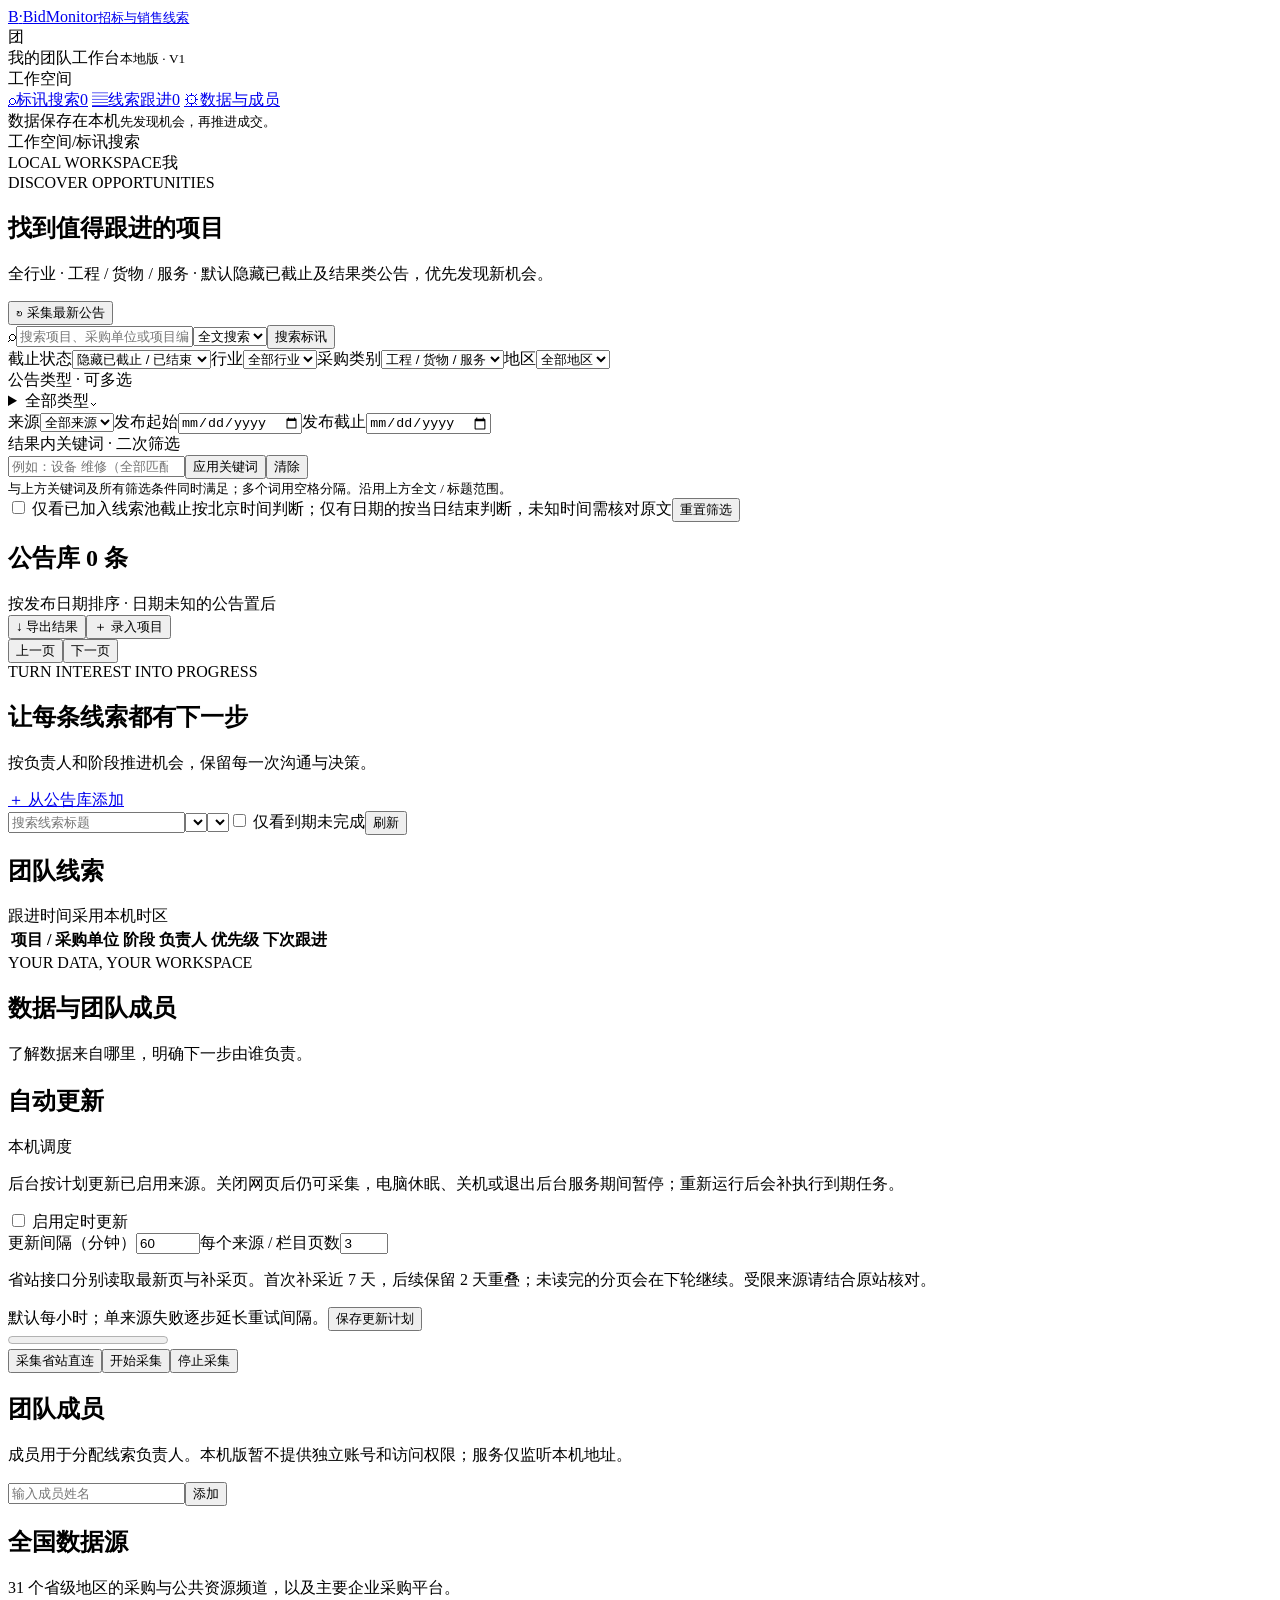
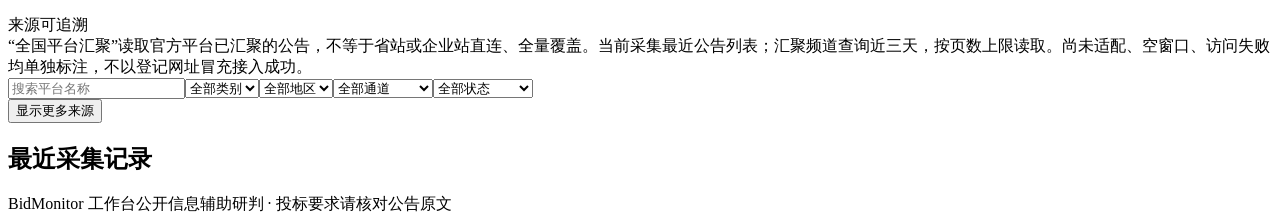
==== apps/workbench/bidmonitor_workbench/web/index.html @ 40c8a37b "refactor: organize desktop, workbench and legacy Web applications Give each application explicit pac" ====
<!doctype html>
<html lang="zh-CN">
<head>
  <meta charset="UTF-8"><meta name="viewport" content="width=device-width, initial-scale=1">
  <title>BidMonitor · 招标与销售线索工作台</title>
  <link rel="stylesheet" href="/assets/app.css?v=refine-keyword-1"><script src="/assets/app.js?v=refine-keyword-1" defer></script>
</head>
<body>
  <aside class="sidebar">
    <a class="brand" href="#search"><span class="brand-mark">B<span>·</span></span><span>BidMonitor<small>招标与销售线索</small></span></a>
    <div class="workspace"><span class="workspace-avatar">团</span><div>我的团队工作台<small>本地版 · V1</small></div><span class="live-dot"></span></div>
    <div class="nav-label">工作空间</div>
    <nav aria-label="主导航">
      <a href="#search" data-page="search"><span class="nav-icon">⌕</span>标讯搜索<span class="nav-count" id="navProjects">0</span></a>
      <a href="#leads" data-page="leads"><span class="nav-icon">▤</span>线索跟进<span class="nav-count" id="navLeads">0</span></a>
      <a href="#settings" data-page="settings"><span class="nav-icon">⚙</span>数据与成员</a>
    </nav>
    <div class="sidebar-bottom"><span class="live-dot"></span> 数据保存在本机<small>先发现机会，再推进成交。</small></div>
  </aside>
  <div class="app-shell">
    <header class="topbar"><div><span class="muted">工作空间</span><span class="slash">/</span><span id="breadcrumb">标讯搜索</span></div><div class="top-actions"><span class="local-badge">LOCAL WORKSPACE</span><span class="avatar">我</span></div></header>
    <main>
      <section class="page active" id="page-search">
        <div class="page-heading"><div><div class="eyebrow">DISCOVER OPPORTUNITIES</div><h1>找到值得跟进的项目</h1><p>全行业 · 工程 / 货物 / 服务 · 默认隐藏已截止及结果类公告，优先发现新机会。</p></div><button class="button primary" id="collectButton">↻ 采集最新公告</button></div>
        <div class="stats" id="stats"></div>
        <form class="search-box" id="searchForm">
          <div class="search-line"><span class="search-symbol">⌕</span><input id="query" name="q" aria-label="搜索关键词" placeholder="搜索项目、采购单位或项目编号，多个词用空格分隔" maxlength="300"><select id="scope" aria-label="搜索范围"><option value="all">全文搜索</option><option value="title">只搜标题</option></select><button class="button primary" type="submit">搜索标讯</button></div>
          <div class="filters"><label>截止状态<select id="availability"><option value="active">隐藏已截止 / 已结束</option><option value="open">仅明确未截止</option><option value="unknown">截止待核实</option><option value="closed">已截止 / 已结束</option><option value="all">全部公告（含历史）</option></select></label><label>行业<select id="industry"><option value="">全部行业</option></select></label><label>采购类别<select id="category"><option value="">工程 / 货物 / 服务</option></select></label><label>地区<select id="region"><option value="">全部地区</option></select></label><div class="filter-field"><span id="noticeTypeLabel">公告类型 · 可多选</span><details id="noticeType" class="multi-select"><summary aria-labelledby="noticeTypeLabel noticeTypeSummary"><span id="noticeTypeSummary">全部类型</span><span aria-hidden="true">⌄</span></summary><div class="multi-panel"><div class="multi-actions"><button type="button" class="text-button" id="noticeTypeAll">全选</button><button type="button" class="text-button" id="noticeTypeClear">清除筛选</button></div><div id="noticeTypeOptions" role="group" aria-label="选择公告类型"></div><small>可勾选多个；未勾选时不限类型</small></div></details></div><label>来源<select id="source"><option value="">全部来源</option></select></label><label>发布起始<input type="date" id="dateFrom"></label><label>发布截止<input type="date" id="dateTo"></label><div class="filter-field refine-filter"><label for="refineQuery">结果内关键词 · 二次筛选</label><div class="refine-line"><input id="refineQuery" type="search" maxlength="300" placeholder="例如：设备 维修（全部匹配）" aria-describedby="refineHelp"><button class="button" type="submit">应用关键词</button><button class="text-button" type="button" id="clearRefine">清除</button></div><small id="refineHelp">与上方关键词及所有筛选条件同时满足；多个词用空格分隔。沿用上方全文 / 标题范围。</small></div></div>
          <div class="search-bottom"><label class="check"><input type="checkbox" id="tracked"> 仅看已加入线索池</label><span class="muted">截止按北京时间判断；仅有日期的按当日结束判断，未知时间需核对原文</span><button type="button" class="text-button" id="resetSearch">重置筛选</button></div>
        </form>
        <div class="section-toolbar"><div><h2>公告库 <span id="resultCount" class="count-label">0 条</span></h2><span class="muted" id="resultHint">按发布日期排序 · 日期未知的公告置后</span></div><div class="toolbar-actions"><button class="button" id="exportButton">↓ 导出结果</button><button class="button" id="addProjectButton">＋ 录入项目</button></div></div>
        <div id="projectResults" aria-live="polite"></div>
        <div class="pagination"><span id="pageInfo"></span><div><button class="button" id="prevPage">上一页</button><button class="button" id="nextPage">下一页</button></div></div>
      </section>
      <section class="page" id="page-leads">
        <div class="page-heading"><div><div class="eyebrow">TURN INTEREST INTO PROGRESS</div><h1>让每条线索都有下一步</h1><p>按负责人和阶段推进机会，保留每一次沟通与决策。</p></div><a class="button primary" href="#search">＋ 从公告库添加</a></div>
        <div class="stage-summary" id="stageSummary"></div>
        <div class="lead-filters"><input id="leadQuery" placeholder="搜索线索标题" aria-label="搜索线索标题"><select id="leadOwner" aria-label="筛选负责人"></select><select id="leadStage" aria-label="筛选阶段"></select><label class="check"><input type="checkbox" id="dueOnly"> 仅看到期未完成</label><button class="button" id="refreshLeads">刷新</button></div>
        <div class="section-toolbar"><h2>团队线索 <span class="count-label" id="leadCount"></span></h2><span class="muted">跟进时间采用本机时区</span></div>
        <div class="table-wrap"><table class="lead-table"><thead><tr><th>项目 / 采购单位</th><th>阶段</th><th>负责人</th><th>优先级</th><th>下次跟进</th><th></th></tr></thead><tbody id="leadRows"></tbody></table><div id="leadEmpty"></div></div>
      </section>
      <section class="page" id="page-settings">
        <div class="page-heading"><div><div class="eyebrow">YOUR DATA, YOUR WORKSPACE</div><h1>数据与团队成员</h1><p>了解数据来自哪里，明确下一步由谁负责。</p></div></div>
        <div id="sourceStats" class="stats"></div>
        <div class="settings-grid"><article class="panel"><div class="panel-title"><h2>自动更新</h2><span class="tag green">本机调度</span></div>
          <p>后台按计划更新已启用来源。关闭网页后仍可采集，电脑休眠、关机或退出后台服务期间暂停；重新运行后会补执行到期任务。</p>
          <form id="scheduleForm"><label class="check"><input id="scheduleEnabled" type="checkbox"> 启用定时更新</label>
            <div class="form-grid"><label>更新间隔（分钟）<input id="scheduleInterval" type="number" min="15" max="1440" required value="60"></label><label>每个来源 / 栏目页数<input id="schedulePages" type="number" min="1" max="20" required value="3"></label></div>
            <p class="muted">省站接口分别读取最新页与补采页。首次补采近 7 天，后续保留 2 天重叠；未读完的分页会在下轮继续。受限来源请结合原站核对。</p>
            <div class="form-footer"><span class="muted">默认每小时；单来源失败逐步延长重试间隔。</span><button class="button primary" type="submit">保存更新计划</button></div>
          </form><div id="scheduleStatus" class="notice"></div>
          <div class="collection-status" id="collectionStatus"></div><progress id="collectionProgress" max="1" value="0" aria-label="采集进度"></progress>
          <div class="toolbar-actions"><button class="button primary" id="provincialCollect">采集省站直连</button><button class="button" id="settingsCollect">开始采集</button><button class="button" id="stopCollect">停止采集</button></div></article>
        <article class="panel"><h2>团队成员</h2><p>成员用于分配线索负责人。本机版暂不提供独立账号和访问权限；服务仅监听本机地址。</p><form id="memberForm" class="inline-form"><input name="name" placeholder="输入成员姓名" required maxlength="50" aria-label="新成员姓名"><button class="button primary">添加</button></form><div class="member-list" id="memberList"></div><div class="notice" id="timezoneInfo"></div></article></div>
        <article class="panel source-panel"><div class="panel-title"><div><h2>全国数据源</h2><p>31 个省级地区的采购与公共资源频道，以及主要企业采购平台。</p></div><span class="tag">来源可追溯</span></div>
          <div class="notice">“全国平台汇聚”读取官方平台已汇聚的公告，不等于省站或企业站直连、全量覆盖。当前采集最近公告列表；汇聚频道查询近三天，按页数上限读取。尚未适配、空窗口、访问失败均单独标注，不以登记网址冒充接入成功。</div>
          <div class="source-filters"><input id="sourceQuery" placeholder="搜索平台名称" aria-label="搜索数据源"><select id="sourceKind" aria-label="来源类别"><option value="">全部类别</option><option>政府采购</option><option>公共资源</option><option>企业招标</option></select><select id="sourceProvince" aria-label="来源省份"><option value="">全部地区</option></select><select id="sourceChannel" aria-label="采集通道"><option value="">全部通道</option><option value="direct">省站直采</option><option value="national">全国汇聚补充</option></select><select id="sourceHealth" aria-label="采集状态"><option value="">全部状态</option><option value="data">已有公告</option><option value="empty">尚无入库数据</option><option value="backfill">有待续采页</option><option value="problem">需要关注</option><option value="pending">尚未验证</option><option value="disabled">已停用</option></select></div>
          <div id="sourceList"></div><div class="pagination"><span id="sourceCount"></span><button class="button" id="moreSources">显示更多来源</button></div>
        </article>
        <article class="panel run-panel"><h2>最近采集记录</h2><div id="runList"></div></article>
      </section>
    </main>
    <footer>BidMonitor 工作台<span>公开信息辅助研判 · 投标要求请核对公告原文</span></footer>
  </div>
  <dialog id="detailDialog" class="detail-dialog"><div class="drawer-top"><span>项目详情</span><div><button class="text-button" id="copyProjectLink">复制工作台链接</button><button class="close-button" id="closeDetail" aria-label="关闭项目详情">×</button></div></div><div id="detailBody"></div></dialog>
  <dialog id="projectDialog" class="form-dialog"><form id="projectForm"><div class="dialog-heading"><div><h2>录入项目</h2><p>保存公开公告或团队已知的商机，未知字段可留空。</p></div><button type="button" class="close-button" id="closeProject" aria-label="关闭录入">×</button></div><div class="form-grid"><label class="full">项目标题<input name="title" required minlength="4" maxlength="500"></label><label class="full">原文链接<input name="url" type="url" placeholder="https://…（可选）" maxlength="2000"></label><label>公告类型<select name="notice_type" id="newNoticeType"></select></label><label>来源<input name="source" value="手动录入" maxlength="100"></label><label>行业（可自填校正）<input name="industry" id="newIndustry" list="industryOptions" maxlength="60" value="待分类"><datalist id="industryOptions"></datalist></label><label>采购类别<select name="category" id="newCategory"><option>待分类</option><option>工程</option><option>货物</option><option>服务</option></select></label><label>地区<input name="region" maxlength="100" placeholder="例如：江苏省"></label><label>预算金额<input name="budget" maxlength="100" placeholder="按原文填写，保留单位"></label><label>发布日期<input name="published_at" type="date"></label><label>投标截止<input name="deadline" type="datetime-local"></label><label>采购单位<input name="purchaser" maxlength="200"></label><label>项目编号<input name="project_no" maxlength="150"></label><label class="full">公告正文 / 项目说明<textarea name="content" rows="5" maxlength="200000"></textarea></label></div><div class="form-footer"><span class="muted">相同原文链接会更新已有公告。</span><button class="button primary" type="submit">保存项目</button></div></form></dialog>
  <div class="toast" id="toast" role="status" hidden></div>
</body>
</html>
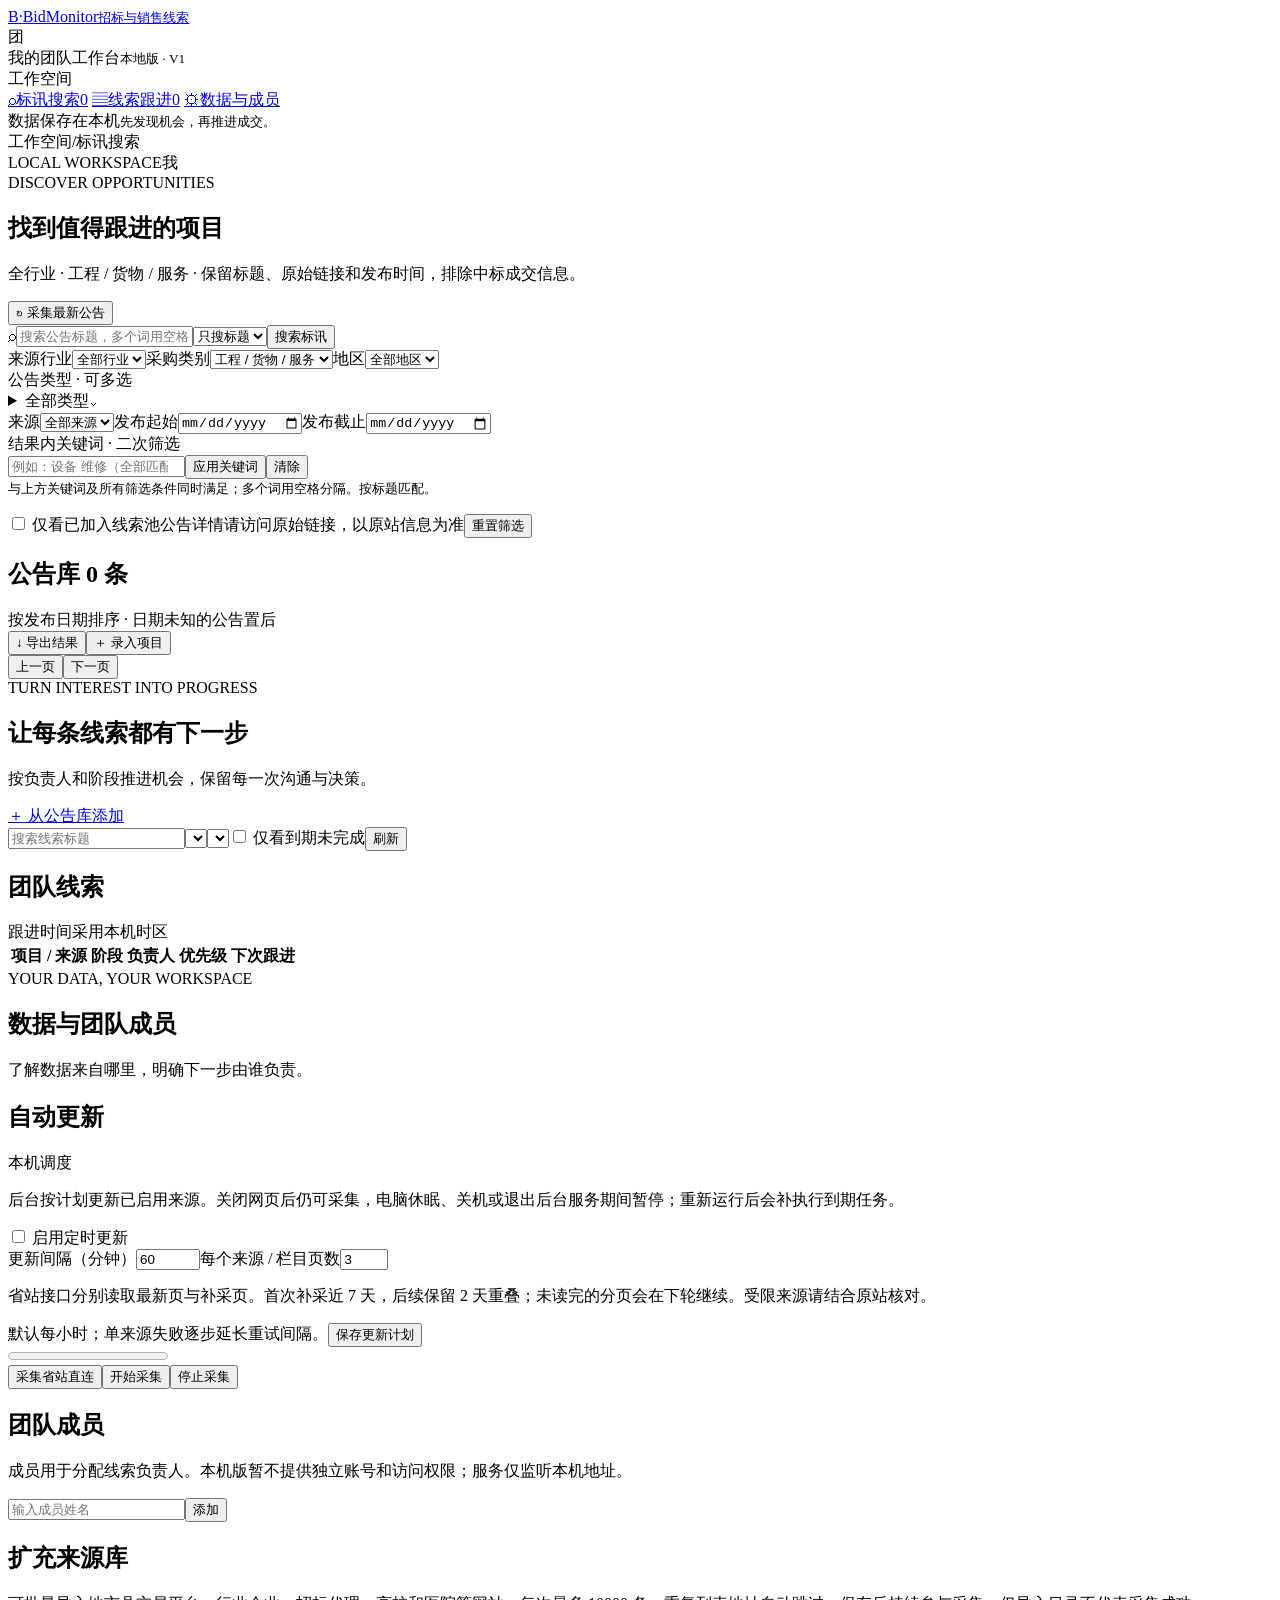
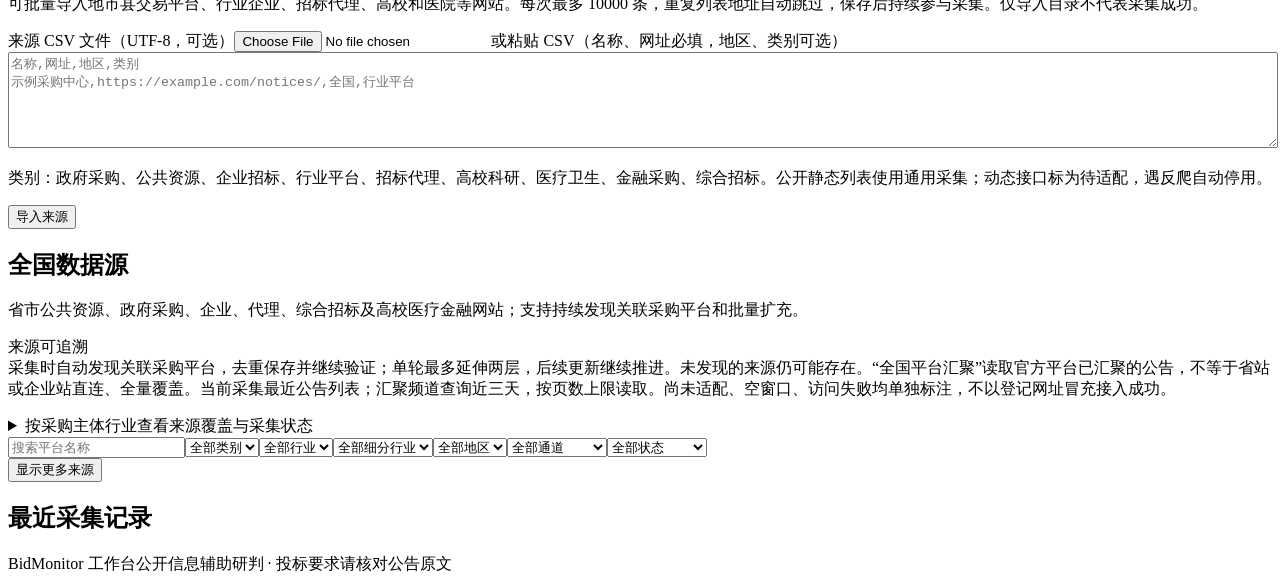
==== commit 1b58dbad: "Merge nationwide source discovery and industry-scoped workbench" ====
--- a/apps/workbench/bidmonitor_workbench/web/index.html
+++ b/apps/workbench/bidmonitor_workbench/web/index.html
@@ -21,12 +21,12 @@
     <header class="topbar"><div><span class="muted">工作空间</span><span class="slash">/</span><span id="breadcrumb">标讯搜索</span></div><div class="top-actions"><span class="local-badge">LOCAL WORKSPACE</span><span class="avatar">我</span></div></header>
     <main>
       <section class="page active" id="page-search">
-        <div class="page-heading"><div><div class="eyebrow">DISCOVER OPPORTUNITIES</div><h1>找到值得跟进的项目</h1><p>全行业 · 工程 / 货物 / 服务 · 默认隐藏已截止及结果类公告，优先发现新机会。</p></div><button class="button primary" id="collectButton">↻ 采集最新公告</button></div>
+        <div class="page-heading"><div><div class="eyebrow">DISCOVER OPPORTUNITIES</div><h1>找到值得跟进的项目</h1><p>全行业 · 工程 / 货物 / 服务 · 保留标题、原始链接和发布时间，排除中标成交信息。</p></div><button class="button primary" id="collectButton">↻ 采集最新公告</button></div>
         <div class="stats" id="stats"></div>
         <form class="search-box" id="searchForm">
-          <div class="search-line"><span class="search-symbol">⌕</span><input id="query" name="q" aria-label="搜索关键词" placeholder="搜索项目、采购单位或项目编号，多个词用空格分隔" maxlength="300"><select id="scope" aria-label="搜索范围"><option value="all">全文搜索</option><option value="title">只搜标题</option></select><button class="button primary" type="submit">搜索标讯</button></div>
-          <div class="filters"><label>截止状态<select id="availability"><option value="active">隐藏已截止 / 已结束</option><option value="open">仅明确未截止</option><option value="unknown">截止待核实</option><option value="closed">已截止 / 已结束</option><option value="all">全部公告（含历史）</option></select></label><label>行业<select id="industry"><option value="">全部行业</option></select></label><label>采购类别<select id="category"><option value="">工程 / 货物 / 服务</option></select></label><label>地区<select id="region"><option value="">全部地区</option></select></label><div class="filter-field"><span id="noticeTypeLabel">公告类型 · 可多选</span><details id="noticeType" class="multi-select"><summary aria-labelledby="noticeTypeLabel noticeTypeSummary"><span id="noticeTypeSummary">全部类型</span><span aria-hidden="true">⌄</span></summary><div class="multi-panel"><div class="multi-actions"><button type="button" class="text-button" id="noticeTypeAll">全选</button><button type="button" class="text-button" id="noticeTypeClear">清除筛选</button></div><div id="noticeTypeOptions" role="group" aria-label="选择公告类型"></div><small>可勾选多个；未勾选时不限类型</small></div></details></div><label>来源<select id="source"><option value="">全部来源</option></select></label><label>发布起始<input type="date" id="dateFrom"></label><label>发布截止<input type="date" id="dateTo"></label><div class="filter-field refine-filter"><label for="refineQuery">结果内关键词 · 二次筛选</label><div class="refine-line"><input id="refineQuery" type="search" maxlength="300" placeholder="例如：设备 维修（全部匹配）" aria-describedby="refineHelp"><button class="button" type="submit">应用关键词</button><button class="text-button" type="button" id="clearRefine">清除</button></div><small id="refineHelp">与上方关键词及所有筛选条件同时满足；多个词用空格分隔。沿用上方全文 / 标题范围。</small></div></div>
-          <div class="search-bottom"><label class="check"><input type="checkbox" id="tracked"> 仅看已加入线索池</label><span class="muted">截止按北京时间判断；仅有日期的按当日结束判断，未知时间需核对原文</span><button type="button" class="text-button" id="resetSearch">重置筛选</button></div>
+          <div class="search-line"><span class="search-symbol">⌕</span><input id="query" name="q" aria-label="搜索关键词" placeholder="搜索公告标题，多个词用空格分隔" maxlength="300"><select id="scope" aria-label="搜索范围"><option value="title">只搜标题</option></select><button class="button primary" type="submit">搜索标讯</button></div>
+          <div class="filters"><input id="availability" type="hidden" value="all"><label>来源行业<select id="industry"><option value="">全部行业</option></select></label><label>采购类别<select id="category"><option value="">工程 / 货物 / 服务</option></select></label><label>地区<select id="region"><option value="">全部地区</option></select></label><div class="filter-field"><span id="noticeTypeLabel">公告类型 · 可多选</span><details id="noticeType" class="multi-select"><summary aria-labelledby="noticeTypeLabel noticeTypeSummary"><span id="noticeTypeSummary">全部类型</span><span aria-hidden="true">⌄</span></summary><div class="multi-panel"><div class="multi-actions"><button type="button" class="text-button" id="noticeTypeAll">全选</button><button type="button" class="text-button" id="noticeTypeClear">清除筛选</button></div><div id="noticeTypeOptions" role="group" aria-label="选择公告类型"></div><small>可勾选多个；未勾选时不限类型</small></div></details></div><label>来源<select id="source"><option value="">全部来源</option></select></label><label>发布起始<input type="date" id="dateFrom"></label><label>发布截止<input type="date" id="dateTo"></label><div class="filter-field refine-filter"><label for="refineQuery">结果内关键词 · 二次筛选</label><div class="refine-line"><input id="refineQuery" type="search" maxlength="300" placeholder="例如：设备 维修（全部匹配）" aria-describedby="refineHelp"><button class="button" type="submit">应用关键词</button><button class="text-button" type="button" id="clearRefine">清除</button></div><small id="refineHelp">与上方关键词及所有筛选条件同时满足；多个词用空格分隔。按标题匹配。</small></div></div>
+          <p class="source-scope-hint" id="sourceScopeHint" aria-live="polite"></p><div class="search-bottom"><label class="check"><input type="checkbox" id="tracked"> 仅看已加入线索池</label><span class="muted">公告详情请访问原始链接，以原站信息为准</span><button type="button" class="text-button" id="resetSearch">重置筛选</button></div>
         </form>
         <div class="section-toolbar"><div><h2>公告库 <span id="resultCount" class="count-label">0 条</span></h2><span class="muted" id="resultHint">按发布日期排序 · 日期未知的公告置后</span></div><div class="toolbar-actions"><button class="button" id="exportButton">↓ 导出结果</button><button class="button" id="addProjectButton">＋ 录入项目</button></div></div>
         <div id="projectResults" aria-live="polite"></div>
@@ -37,7 +37,7 @@
         <div class="stage-summary" id="stageSummary"></div>
         <div class="lead-filters"><input id="leadQuery" placeholder="搜索线索标题" aria-label="搜索线索标题"><select id="leadOwner" aria-label="筛选负责人"></select><select id="leadStage" aria-label="筛选阶段"></select><label class="check"><input type="checkbox" id="dueOnly"> 仅看到期未完成</label><button class="button" id="refreshLeads">刷新</button></div>
         <div class="section-toolbar"><h2>团队线索 <span class="count-label" id="leadCount"></span></h2><span class="muted">跟进时间采用本机时区</span></div>
-        <div class="table-wrap"><table class="lead-table"><thead><tr><th>项目 / 采购单位</th><th>阶段</th><th>负责人</th><th>优先级</th><th>下次跟进</th><th></th></tr></thead><tbody id="leadRows"></tbody></table><div id="leadEmpty"></div></div>
+        <div class="table-wrap"><table class="lead-table"><thead><tr><th>项目 / 来源</th><th>阶段</th><th>负责人</th><th>优先级</th><th>下次跟进</th><th></th></tr></thead><tbody id="leadRows"></tbody></table><div id="leadEmpty"></div></div>
       </section>
       <section class="page" id="page-settings">
         <div class="page-heading"><div><div class="eyebrow">YOUR DATA, YOUR WORKSPACE</div><h1>数据与团队成员</h1><p>了解数据来自哪里，明确下一步由谁负责。</p></div></div>
@@ -52,9 +52,18 @@
           <div class="collection-status" id="collectionStatus"></div><progress id="collectionProgress" max="1" value="0" aria-label="采集进度"></progress>
           <div class="toolbar-actions"><button class="button primary" id="provincialCollect">采集省站直连</button><button class="button" id="settingsCollect">开始采集</button><button class="button" id="stopCollect">停止采集</button></div></article>
         <article class="panel"><h2>团队成员</h2><p>成员用于分配线索负责人。本机版暂不提供独立账号和访问权限；服务仅监听本机地址。</p><form id="memberForm" class="inline-form"><input name="name" placeholder="输入成员姓名" required maxlength="50" aria-label="新成员姓名"><button class="button primary">添加</button></form><div class="member-list" id="memberList"></div><div class="notice" id="timezoneInfo"></div></article></div>
-        <article class="panel source-panel"><div class="panel-title"><div><h2>全国数据源</h2><p>31 个省级地区的采购与公共资源频道，以及主要企业采购平台。</p></div><span class="tag">来源可追溯</span></div>
-          <div class="notice">“全国平台汇聚”读取官方平台已汇聚的公告，不等于省站或企业站直连、全量覆盖。当前采集最近公告列表；汇聚频道查询近三天，按页数上限读取。尚未适配、空窗口、访问失败均单独标注，不以登记网址冒充接入成功。</div>
-          <div class="source-filters"><input id="sourceQuery" placeholder="搜索平台名称" aria-label="搜索数据源"><select id="sourceKind" aria-label="来源类别"><option value="">全部类别</option><option>政府采购</option><option>公共资源</option><option>企业招标</option></select><select id="sourceProvince" aria-label="来源省份"><option value="">全部地区</option></select><select id="sourceChannel" aria-label="采集通道"><option value="">全部通道</option><option value="direct">省站直采</option><option value="national">全国汇聚补充</option></select><select id="sourceHealth" aria-label="采集状态"><option value="">全部状态</option><option value="data">已有公告</option><option value="empty">尚无入库数据</option><option value="backfill">有待续采页</option><option value="problem">需要关注</option><option value="pending">尚未验证</option><option value="disabled">已停用</option></select></div>
+        <article class="panel"><h2>扩充来源库</h2><p>可批量导入地市县交易平台、行业企业、招标代理、高校和医院等网站。每次最多 10000 条，重复列表地址自动跳过，保存后持续参与采集。仅导入目录不代表采集成功。</p>
+          <form id="sourceImportForm"><label>来源 CSV 文件（UTF-8，可选）<input id="sourceImportFile" type="file" accept=".csv,text/csv"></label>
+            <label for="sourceImportCSV">或粘贴 CSV（名称、网址必填，地区、类别可选）</label><textarea id="sourceImportCSV" rows="6" maxlength="2000000" style="width:100%" placeholder="名称,网址,地区,类别&#10;示例采购中心,https://example.com/notices/,全国,行业平台"></textarea>
+            <p class="muted">类别：政府采购、公共资源、企业招标、行业平台、招标代理、高校科研、医疗卫生、金融采购、综合招标。公开静态列表使用通用采集；动态接口标为待适配，遇反爬自动停用。</p>
+            <div class="form-footer"><span id="sourceImportStatus" role="status"></span><button class="button primary" type="submit">导入来源</button></div>
+          </form>
+        </article>
+        <article class="panel source-panel"><div class="panel-title"><div><h2>全国数据源</h2><p>省市公共资源、政府采购、企业、代理、综合招标及高校医疗金融网站；支持持续发现关联采购平台和批量扩充。</p></div><span class="tag">来源可追溯</span></div>
+          <div class="notice">采集时自动发现关联采购平台，去重保存并继续验证；单轮最多延伸两层，后续更新继续推进。未发现的来源仍可能存在。“全国平台汇聚”读取官方平台已汇聚的公告，不等于省站或企业站直连、全量覆盖。当前采集最近公告列表；汇聚频道查询近三天，按页数上限读取。尚未适配、空窗口、访问失败均单独标注，不以登记网址冒充接入成功。</div>
+          <p class="source-scope-hint" id="sourceListScope" aria-live="polite"></p>
+          <details class="source-coverage"><summary>按采购主体行业查看来源覆盖与采集状态</summary><p class="muted">行业为来源名称的辅助分类，同一网站可属于多个行业；综合采购平台单独计数。登记入口数不表示已接通或已覆盖该行业全部网站。</p><div id="sourceCoverage"></div></details>
+          <div class="source-filters"><input id="sourceQuery" placeholder="搜索平台名称" aria-label="搜索数据源"><select id="sourceKind" aria-label="来源类别"><option value="">全部类别</option><option>政府采购</option><option>公共资源</option><option>企业招标</option><option>行业平台</option><option>招标代理</option><option>高校科研</option><option>医疗卫生</option><option>金融采购</option><option>综合招标</option></select><select id="sourceIndustry" aria-label="来源行业"><option value="">全部行业</option></select><select id="sourceSector" aria-label="来源细分行业"><option value="">全部细分行业</option></select><select id="sourceProvince" aria-label="来源省份"><option value="">全部地区</option></select><select id="sourceChannel" aria-label="采集通道"><option value="">全部通道</option><option value="direct">省站直采</option><option value="national">全国汇聚补充</option><option value="website">网站直采</option><option value="enterprise">企业直采</option><option value="central">国家主网直采</option></select><select id="sourceHealth" aria-label="采集状态"><option value="">全部状态</option><option value="data">已有公告</option><option value="empty">尚无入库数据</option><option value="backfill">有待续采页</option><option value="problem">需要关注</option><option value="pending">尚未验证</option><option value="disabled">已停用</option></select></div>
           <div id="sourceList"></div><div class="pagination"><span id="sourceCount"></span><button class="button" id="moreSources">显示更多来源</button></div>
         </article>
         <article class="panel run-panel"><h2>最近采集记录</h2><div id="runList"></div></article>
@@ -63,7 +72,7 @@
     <footer>BidMonitor 工作台<span>公开信息辅助研判 · 投标要求请核对公告原文</span></footer>
   </div>
   <dialog id="detailDialog" class="detail-dialog"><div class="drawer-top"><span>项目详情</span><div><button class="text-button" id="copyProjectLink">复制工作台链接</button><button class="close-button" id="closeDetail" aria-label="关闭项目详情">×</button></div></div><div id="detailBody"></div></dialog>
-  <dialog id="projectDialog" class="form-dialog"><form id="projectForm"><div class="dialog-heading"><div><h2>录入项目</h2><p>保存公开公告或团队已知的商机，未知字段可留空。</p></div><button type="button" class="close-button" id="closeProject" aria-label="关闭录入">×</button></div><div class="form-grid"><label class="full">项目标题<input name="title" required minlength="4" maxlength="500"></label><label class="full">原文链接<input name="url" type="url" placeholder="https://…（可选）" maxlength="2000"></label><label>公告类型<select name="notice_type" id="newNoticeType"></select></label><label>来源<input name="source" value="手动录入" maxlength="100"></label><label>行业（可自填校正）<input name="industry" id="newIndustry" list="industryOptions" maxlength="60" value="待分类"><datalist id="industryOptions"></datalist></label><label>采购类别<select name="category" id="newCategory"><option>待分类</option><option>工程</option><option>货物</option><option>服务</option></select></label><label>地区<input name="region" maxlength="100" placeholder="例如：江苏省"></label><label>预算金额<input name="budget" maxlength="100" placeholder="按原文填写，保留单位"></label><label>发布日期<input name="published_at" type="date"></label><label>投标截止<input name="deadline" type="datetime-local"></label><label>采购单位<input name="purchaser" maxlength="200"></label><label>项目编号<input name="project_no" maxlength="150"></label><label class="full">公告正文 / 项目说明<textarea name="content" rows="5" maxlength="200000"></textarea></label></div><div class="form-footer"><span class="muted">相同原文链接会更新已有公告。</span><button class="button primary" type="submit">保存项目</button></div></form></dialog>
+  <dialog id="projectDialog" class="form-dialog"><form id="projectForm"><div class="dialog-heading"><div><h2>录入项目</h2><p>保存公开公告或团队已知的商机，未知字段可留空。</p></div><button type="button" class="close-button" id="closeProject" aria-label="关闭录入">×</button></div><div class="form-grid"><label class="full">项目标题<input name="title" required minlength="4" maxlength="500"></label><label class="full">原文链接<input name="url" type="url" placeholder="https://…（可选）" maxlength="2000"></label><label>公告类型<select name="notice_type" id="newNoticeType"></select></label><label>来源<input name="source" value="手动录入" maxlength="100"></label><label>项目方向（可自填校正）<input name="industry" id="newIndustry" list="industryOptions" maxlength="60" value="待分类"><datalist id="industryOptions"></datalist></label><label>采购类别<select name="category" id="newCategory"><option>待分类</option><option>工程</option><option>货物</option><option>服务</option></select></label><label>地区<input name="region" maxlength="100" placeholder="例如：江苏省"></label><label>发布日期<input name="published_at" type="date"></label></div><div class="form-footer"><span class="muted">相同原文链接会更新已有公告。</span><button class="button primary" type="submit">保存项目</button></div></form></dialog>
   <div class="toast" id="toast" role="status" hidden></div>
 </body>
 </html>
